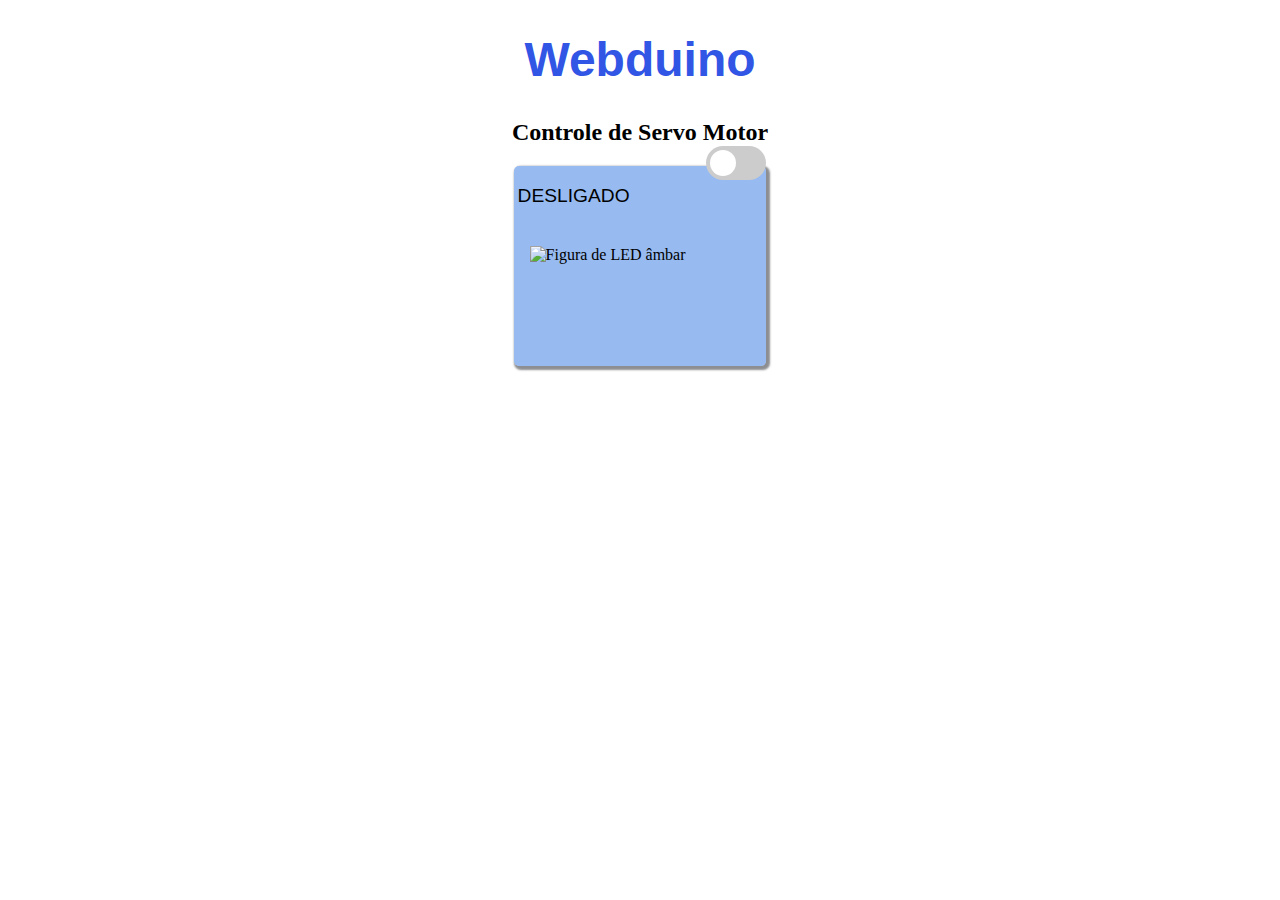
==== Controle de Servo Motor/static/index.html @ fdf49548 "Adicionada novo trabalho de servo motores." ====
<!DOCTYPE html>
<html lang="pt-br">
  <head>
    <meta charset="utf-8">
    <title>Webduino</title>
    <link rel="stylesheet" type="text/css" href="../static/style/index.css">
    <script type="text/javascript" src="../static/script/webduino_servo.js"></script>
  </head>

  <body>
    <div class="page-title">
      <h1>Webduino</h1>
      <h2>Controle de Servo Motor</h2>
    </div>
    <div class="card-background">
      <img src="static/res/led-ambar.png" alt="Figura de LED âmbar">
      <div class="toggle-box">
        <!-- Rounded switch -->
        <label class="switch">
          <input id="toggle" type="checkbox" onclick="toggleClick()">
          <span class="slider round"></span>
        </label>
        <label id="toggle-label" class="toggle-text">DESLIGADO</label>
      </div>
    </div>
  </body>
</html>
---- Controle de Servo Motor/static/style/index.css ----
.page-title{
  margin: auto;
  width: 80%;
  text-align: center;
}

h1{
  font-size: 3em;
  font-family: 'Lucida Sans', 'Lucida Sans Regular', 'Lucida Grande', 'Lucida Sans Unicode', Geneva, Verdana, sans-serif;
  color: #3155e4;
}

.card-background{
  width: 20%;
  height: 200px;
  margin: auto;
  background-color: rgba(24, 104, 224, 0.452);
  border-radius: 5px;
  box-shadow: 2px 2px 2px 2px rgba(41, 44, 48, 0.534);
  align-content: center;
}

img{
  position: relative;
  width: 15%;
  /* height: auto; */
  margin: 16px;
}

.toggle-box{
  display: inline;
  position: relative; 
  /* width: 40%; */
  margin: auto;
  bottom: 100px;
}

.toggle-text{
  display: inline;
  position: relative;
  font-size: 1.2em;
  font-family: 'Lucida Sans', 'Lucida Sans Regular', 'Lucida Grande', 'Lucida Sans Unicode', Geneva, Verdana, sans-serif;
  margin: 4px 4px;
  top: 5px;
  
}

 /* The switch - the box around the slider */
 .switch {
  position: relative;
  display: inline-block;
  width: 60px;
  height: 34px;
}

/* Hide default HTML checkbox */
.switch input {
  opacity: 0;
  width: 0;
  height: 0;
}

/* The slider */
.slider {
  position: absolute;
  cursor: pointer;
  top: 0;
  left: 0;
  right: 0;
  bottom: 0;
  background-color: #ccc;
  -webkit-transition: .4s;
  transition: .4s;
}

.slider:before {
  position: absolute;
  content: "";
  height: 26px;
  width: 26px;
  left: 4px;
  bottom: 4px;
  background-color: white;
  -webkit-transition: .4s;
  transition: .4s;
}

input:checked + .slider {
  background-color: #2196F3;
}

input:focus + .slider {
  box-shadow: 0 0 1px #2196F3;
}

input:checked + .slider:before {
  -webkit-transform: translateX(26px);
  -ms-transform: translateX(26px);
  transform: translateX(26px);
}

/* Rounded sliders */
.slider.round {
  border-radius: 34px;
}

.slider.round:before {
  border-radius: 50%;
}
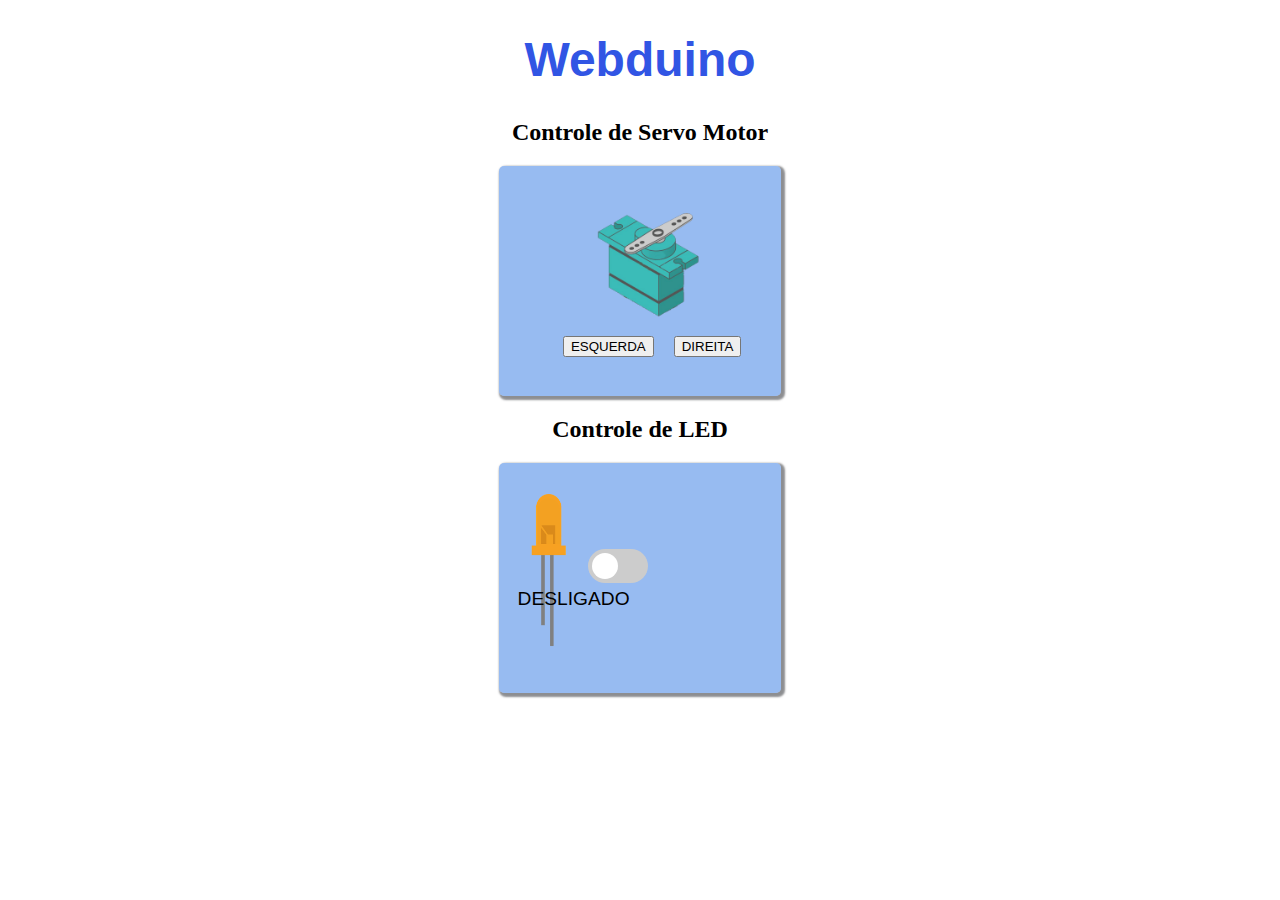
==== commit 475b4bb2: "Atualização da página web com opções de controle do motor." ====
--- a/Controle de Servo Motor/static/index.html
+++ b/Controle de Servo Motor/static/index.html
@@ -12,8 +12,22 @@
       <h1>Webduino</h1>
       <h2>Controle de Servo Motor</h2>
     </div>
+
     <div class="card-background">
-      <img src="static/res/led-ambar.png" alt="Figura de LED âmbar">
+        <img id=motor src="../static/res/Sservo.png" alt="Figura de Servo motor">
+        <div class="btn-box">
+          <!-- Buttons -->
+          <button id=btn_esquerdo type="button" onclick="girar_esquerda()">ESQUERDA</button>
+          <button id=btn_direita type="button" onclick="girar_direita()">DIREITA</button>
+        </div>
+    </div>
+
+    <div class="page-title">
+        <h2>Controle de LED</h2>
+    </div>
+
+    <div class="card-background">
+      <img id=led src="../static/res/led-ambar.png" alt="Figura de LED âmbar">
       <div class="toggle-box">
         <!-- Rounded switch -->
         <label class="switch">
@@ -23,5 +37,6 @@
         <label id="toggle-label" class="toggle-text">DESLIGADO</label>
       </div>
     </div>
+
   </body>
 </html>
--- a/Controle de Servo Motor/static/style/index.css
+++ b/Controle de Servo Motor/static/style/index.css
@@ -14,16 +14,37 @@
   width: 20%;
   height: 200px;
   margin: auto;
+  margin-top: 20px;
+  padding: 15px;
   background-color: rgba(24, 104, 224, 0.452);
   border-radius: 5px;
   box-shadow: 2px 2px 2px 2px rgba(41, 44, 48, 0.534);
   align-content: center;
 }
 
-img{
+#motor{
+  position: relative;
+  left: 4.5em;
+  width: 50%;
+  margin: auto;
+
+}
+
+div .btn-box{
+  position: relative;
+  margin: auto;
+  left: 1em;
+  align-self: center;
+  width: 80%;
+}
+
+button{
+  margin: 8px;
+}
+
+#led{
   position: relative;
   width: 15%;
-  /* height: auto; */
   margin: 16px;
 }
 
@@ -106,4 +127,5 @@
 
 .slider.round:before {
   border-radius: 50%;
-} +} 
+
